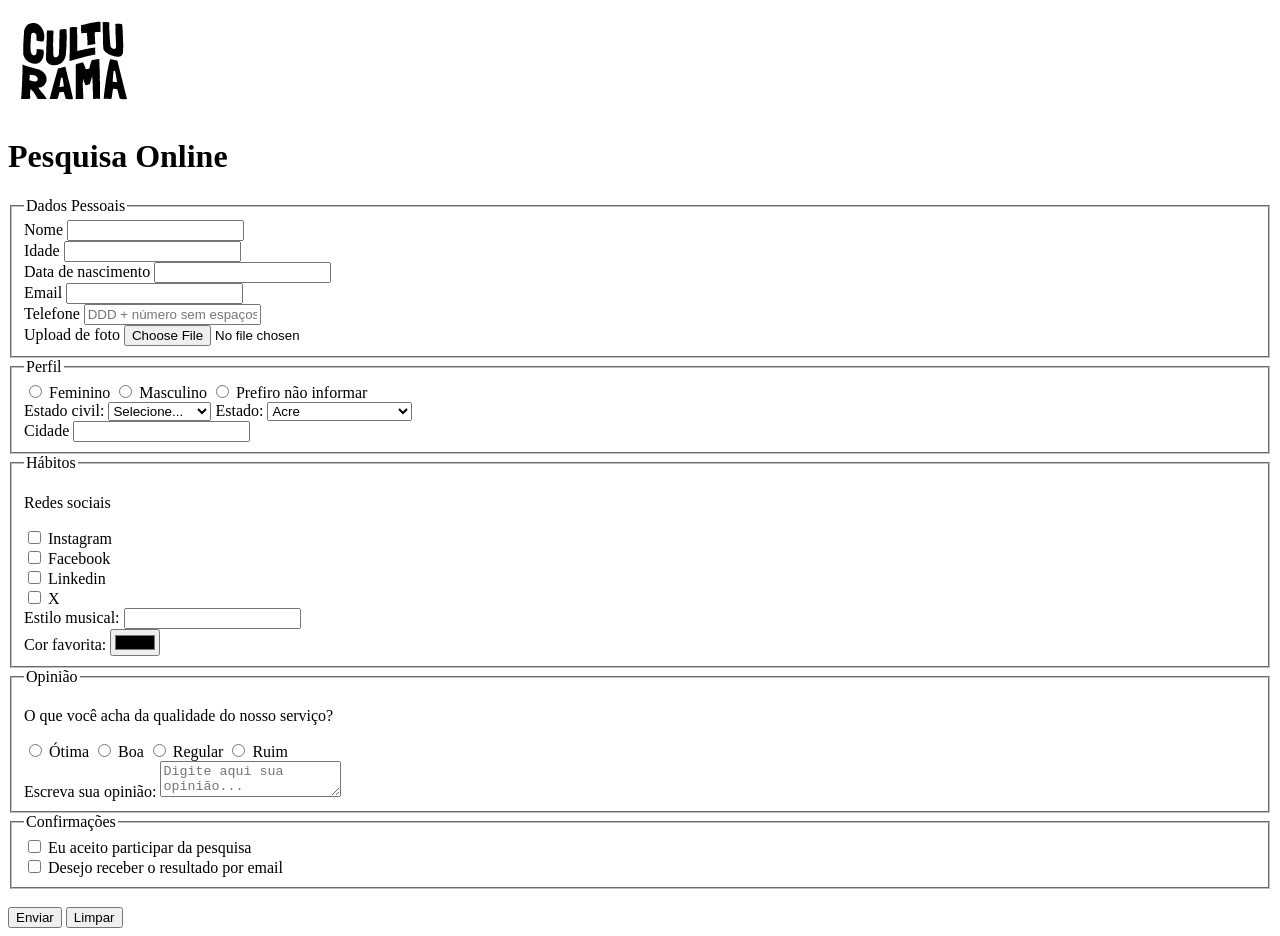
==== index.html @ dbf08f74 "Adiciona logo" ====
<!DOCTYPE html>
<html lang="pt-BR">
<head>
    <meta charset="UTF-8">
    <meta name="viewport" content="width=device-width, initial-scale=1.0">
    <link rel="icon" href="culturama-favico.png">
    <title>Pesquisa Culturama</title>
    <link rel="stylesheet" href="./css/style.css">
</head>
<body>
    <header>
        <img src="img/logo-culturama.png" alt="logo-culturama">
        <h1>Pesquisa Online</h1>
    </header>
    <section>
        <form action="" method="get">
            <!-- DADOS PESSOAIS-->
            <fieldset>
                <!-- DADOS PESSOAIS-->
                <legend>Dados Pessoais</legend>
                <label for="name">Nome</label>
                <input id="name" type="text" name="userName" required>
                <br>
                <label for="age"> Idade</label>
                <input id="age" name="userAge" min="12" max="100" required>
                <br>
                <label for="birthDate">Data de nascimento</label>
                <input id="birthDate" name="userBirthDate">
                <br>
                <label for="email">Email</label>
                <input id="email" name="userEmail" required>
                <br>
                <label for="tel">Telefone</label>
                <input id="tel" name="userPhoneNumber" pattern="[0-9]{11}" placeholder="DDD + número sem espaços ou hífen">
                <br>
                <label for="image">Upload de foto</label>
                <input id="image" type="file" accept="image/*" name="userImage">
                <br>            
            </fieldset>
            <fieldset>
                <legend>Perfil</legend>
                <input id="fem" type="radio" name="userGender" value="Feminino">
                <label for="fem">Feminino</label>
                <input id="masc" type="radio" name="userGender" value="Masculino">
                <label for="masc">Masculino</label>
                <input id="nao" type="radio" name="userGender" value="notInformed">
                <label for="nao">Prefiro não informar</label>
                <br>
                <label for="maritalStatus">Estado civil:</label>
                <select id="maritalStatus" name="userMaritalStatus">
                    <option value="notInformed">Selecione...</option>
                    <option value="casado">Casado</option>
                    <option value="solteiro">Solteiro</option>
                    <option value="divorciado">Divorciado</option>
                    <option value="casado">União estável</option>
                </select>
                <label for="state">Estado:</label>
                <select id="state" name="userState">
                    <option value="acre">Acre</option>
                    <option value="alagoas">Alagoas</option>
                    <option value="amapa">Amapá</option>
                    <option value="amazonas">Amazonas</option>
                    <option value="bahia">Bahia</option>
                    <option value="ceara">Ceará</option>
                    <option value="distritoFederal">Distrito Federal</option>
                    <option value="espiritoSanto">Espirito Santo</option>
                    <option value="goias">Goiás</option>
                    <option value="maranhão">Maranhão</option>
                    <option value="matoGrossoDoSul">Mato Grosso do Sul</option>
                    <option value="matoGrosso">Mato Grosso</option>
                    <option value="minasGerais">Minas Gerais</option>
                    <option value="para">Pará</option>
                    <option value="paraiba">Paraíba</option>
                    <option value="parana">Paraná</option>
                    <option value="pernambuco">Pernambuco</option>
                    <option value="piaui">Piauí</option>
                    <option value="rioDeJaneiro">Rio de Janeiro</option>
                    <option value="rioGrandeDoNorte">Rio Grande do Norte</option>
                    <option value="rioGrandeDoSul">Rio Grande do Sul</option>
                    <option value="rondonia">Rondônia</option>
                    <option value="roraima">Roraima</option>
                    <option value="santaCatarina">Santa Catarina</option>
                    <option value="saoPaulo">São Paulo</option>
                    <option value="sergipe">Sergipe</option>
                    <option value="tocantins">Tocantins</option>
                </select>
                <br>
                <label for="city">Cidade</label>
                <input id="city" type="text" name="userCity">
            </fieldset>
            <fieldset>
                <legend>Hábitos</legend>
                <p>Redes sociais</p>
                <input id="instagram" type="checkbox" name="social" value="instagram">
                <label for="instagram">Instagram</label>
                <br>
                <input id="facebook" type="checkbox" name="social" value="facebook">
                <label for="facebook">Facebook</label>
                <br>
                <input id="linkedin" type="checkbox" name="social" value="linkedin">
                <label for="linkedin">Linkedin</label>
                <br>
                <input id="X" type="checkbox" name="social" value="x">
                <label for="X">X</label>
                <br>
                <label for="musicStyle">Estilo musical:</label>
                <input list="styleTypes" id="musicStyle" name="userMusicStyle" type="text">
                <datalist id="styleTypes">
                    <option value="Rock">
                    <option value="Pop">
                    <option value="Samba">
                    <option value="Sertanejo">
                </datalist>
                <br>
                <label for="favoriteColor">Cor favorita:</label>
                <input type="color" name="userFavoriteColor" id="favoriteColor">
            </fieldset>
            <fieldset>
                <legend>Opinião</legend>
                <p>O que você acha da qualidade do nosso serviço?</p>
                <input type="radio" id="otimo" name="userServiceOpinion" value="otima">
                <label for="otimo">Ótima</label>
                <input type="radio" id="boa" name="userServiceOpinion" value="boa">
                <label for="boa">Boa</label>
                <input type="radio" id="regular" name="userServiceOpinion" value="regular">
                <label for="regular">Regular</label>
                <input type="radio" id="ruim" name="userServiceOpinion" value="ruim">
                <label for="ruim">Ruim</label>
                <br>
                <label for="comment">Escreva sua opinião:</label>
                <textarea id="comment" name="userComment" placeholder="Digite aqui sua opinião..."></textarea>
            </fieldset>
            <fieldset>
                <legend>Confirmações</legend>
                <input type="checkbox" name="userLgpdTerm" id="lgpd" value="accept" required>
                <label for="lgpd">Eu aceito participar da pesquisa</label>
                <br>
                <input type="checkbox" name="userGetResult" id="getResult" value="accept">
                <label for="getResult">Desejo receber o resultado por email</label>
            </fieldset>
            <br>
            <button type="submit">Enviar</button>
            <button type="reset">Limpar</button>

        </form>
    </section>
</body>
</html>
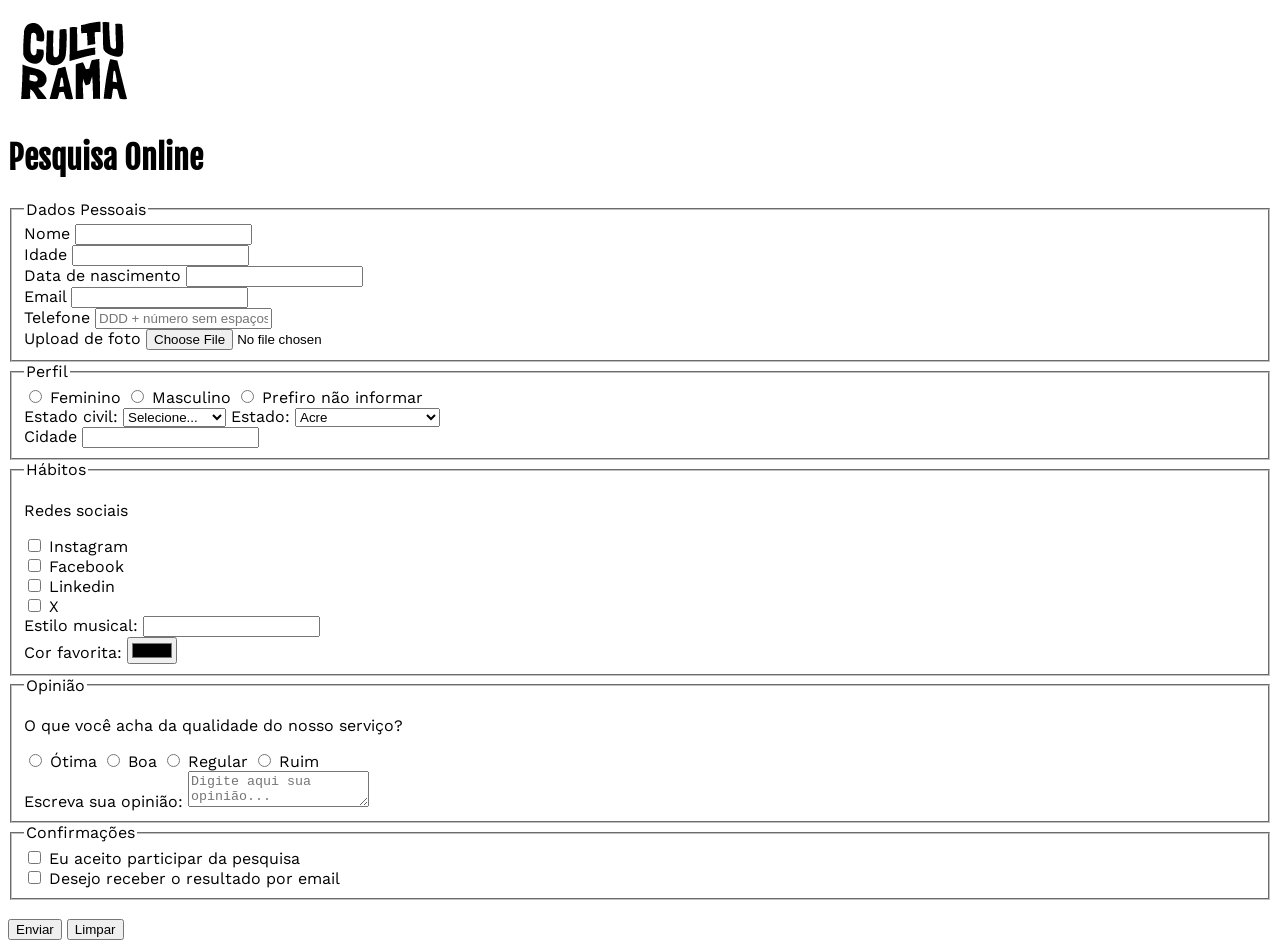
==== commit 8cd9197e: "Adiciona familias de fontes" ====
--- a/index.html
+++ b/index.html
@@ -4,8 +4,13 @@
     <meta charset="UTF-8">
     <meta name="viewport" content="width=device-width, initial-scale=1.0">
     <link rel="icon" href="culturama-favico.png">
+    <link rel="stylesheet" href="./css/style.css">
+
+    <link rel="preconnect" href="https://fonts.googleapis.com">
+    <link rel="preconnect" href="https://fonts.gstatic.com" crossorigin>
+    <link href="https://fonts.googleapis.com/css2?family=Fjalla+One&family=Work+Sans&display=swap" rel="stylesheet">
+
     <title>Pesquisa Culturama</title>
-    <link rel="stylesheet" href="./css/style.css">
 </head>
 <body>
     <header>
--- a/css/style.css
+++ b/css/style.css
@@ -0,0 +1,6 @@
+body{
+      font-family: "Work Sans", sans-serif;
+}
+h1{
+    font-family: "Fjalla One", sans-serif;
+}
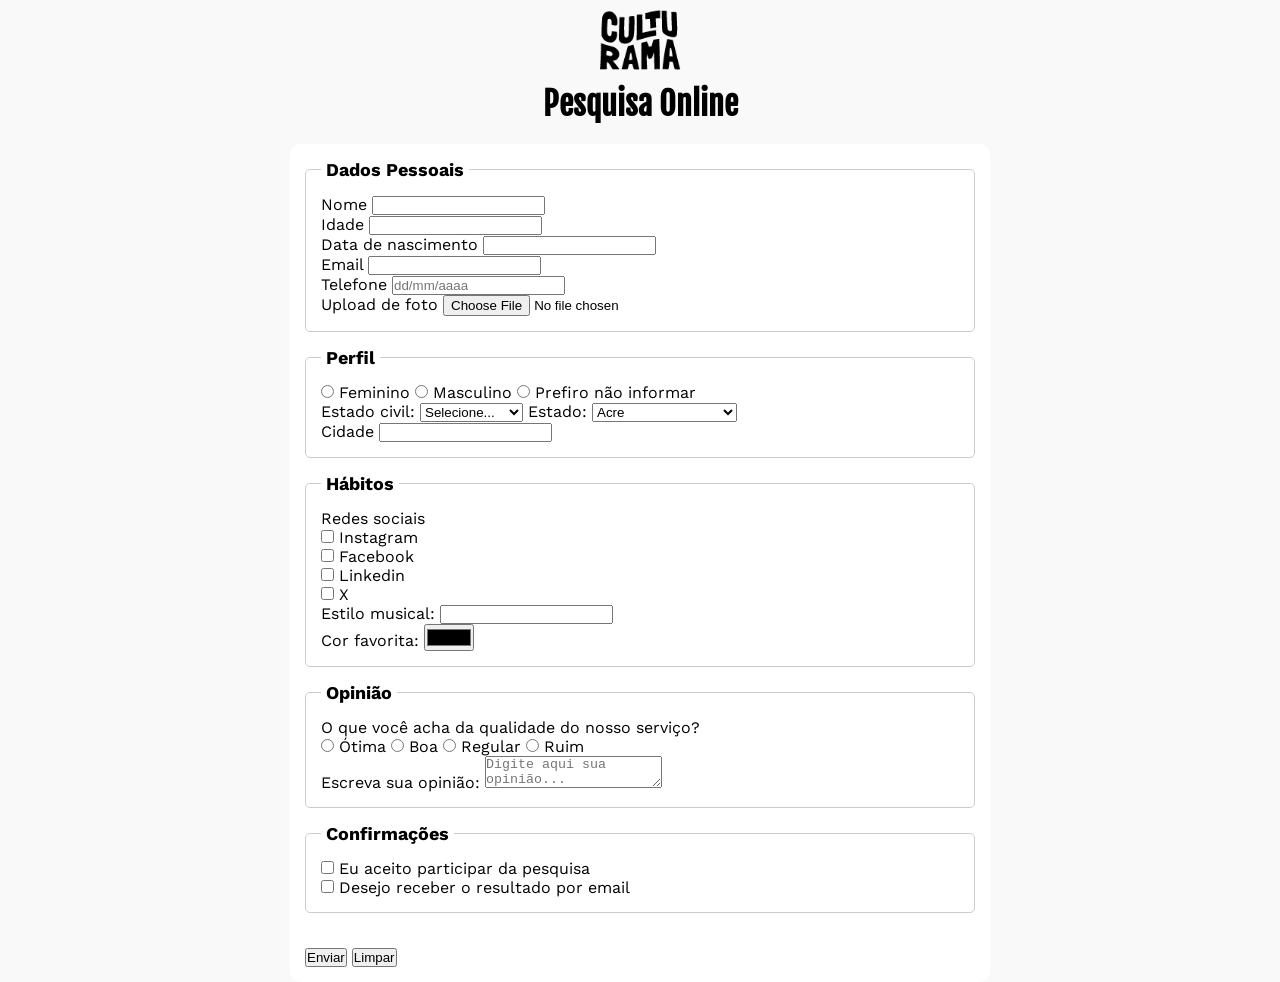
==== commit cccf0dc3: "Primeiros passos de estilizacao" ====
--- a/index.html
+++ b/index.html
@@ -13,141 +13,143 @@
     <title>Pesquisa Culturama</title>
 </head>
 <body>
-    <header>
-        <img src="img/logo-culturama.png" alt="logo-culturama">
-        <h1>Pesquisa Online</h1>
-    </header>
-    <section>
-        <form action="" method="get">
-            <!-- DADOS PESSOAIS-->
-            <fieldset>
+    <main>
+        <header>
+            <img src="img/logo-culturama.png" alt="logo-culturama">
+            <h1>Pesquisa Online</h1>
+        </header>
+        <section>
+            <form action="" method="get">
                 <!-- DADOS PESSOAIS-->
-                <legend>Dados Pessoais</legend>
-                <label for="name">Nome</label>
-                <input id="name" type="text" name="userName" required>
+                <fieldset>
+                    <!-- DADOS PESSOAIS-->
+                    <legend>Dados Pessoais</legend>
+                    <label for="name">Nome</label>
+                    <input id="name" type="text" name="userName" required>
+                    <br>
+                    <label for="age"> Idade</label>
+                    <input id="age" name="userAge" min="12" max="100" required>
+                    <br>
+                    <label for="birthDate">Data de nascimento</label>
+                    <input id="birthDate" name="userBirthDate">
+                    <br>
+                    <label for="email">Email</label>
+                    <input id="email" name="userEmail" required>
+                    <br>
+                    <label for="tel">Telefone</label>
+                    <input id="tel" name="userPhoneNumber" pattern="[0-9]{11}" placeholder="dd/mm/aaaa">
+                    <br>
+                    <label for="image">Upload de foto</label>
+                    <input id="image" type="file" accept="image/*" name="userImage">
+                    <br>            
+                </fieldset>
+                <fieldset>
+                    <legend>Perfil</legend>
+                    <input id="fem" type="radio" name="userGender" value="Feminino">
+                    <label for="fem">Feminino</label>
+                    <input id="masc" type="radio" name="userGender" value="Masculino">
+                    <label for="masc">Masculino</label>
+                    <input id="nao" type="radio" name="userGender" value="notInformed">
+                    <label for="nao">Prefiro não informar</label>
+                    <br>
+                    <label for="maritalStatus">Estado civil:</label>
+                    <select id="maritalStatus" name="userMaritalStatus">
+                        <option value="notInformed">Selecione...</option>
+                        <option value="casado">Casado</option>
+                        <option value="solteiro">Solteiro</option>
+                        <option value="divorciado">Divorciado</option>
+                        <option value="casado">União estável</option>
+                    </select>
+                    <label for="state">Estado:</label>
+                    <select id="state" name="userState">
+                        <option value="acre">Acre</option>
+                        <option value="alagoas">Alagoas</option>
+                        <option value="amapa">Amapá</option>
+                        <option value="amazonas">Amazonas</option>
+                        <option value="bahia">Bahia</option>
+                        <option value="ceara">Ceará</option>
+                        <option value="distritoFederal">Distrito Federal</option>
+                        <option value="espiritoSanto">Espirito Santo</option>
+                        <option value="goias">Goiás</option>
+                        <option value="maranhão">Maranhão</option>
+                        <option value="matoGrossoDoSul">Mato Grosso do Sul</option>
+                        <option value="matoGrosso">Mato Grosso</option>
+                        <option value="minasGerais">Minas Gerais</option>
+                        <option value="para">Pará</option>
+                        <option value="paraiba">Paraíba</option>
+                        <option value="parana">Paraná</option>
+                        <option value="pernambuco">Pernambuco</option>
+                        <option value="piaui">Piauí</option>
+                        <option value="rioDeJaneiro">Rio de Janeiro</option>
+                        <option value="rioGrandeDoNorte">Rio Grande do Norte</option>
+                        <option value="rioGrandeDoSul">Rio Grande do Sul</option>
+                        <option value="rondonia">Rondônia</option>
+                        <option value="roraima">Roraima</option>
+                        <option value="santaCatarina">Santa Catarina</option>
+                        <option value="saoPaulo">São Paulo</option>
+                        <option value="sergipe">Sergipe</option>
+                        <option value="tocantins">Tocantins</option>
+                    </select>
+                    <br>
+                    <label for="city">Cidade</label>
+                    <input id="city" type="text" name="userCity">
+                </fieldset>
+                <fieldset>
+                    <legend>Hábitos</legend>
+                    <p>Redes sociais</p>
+                    <input id="instagram" type="checkbox" name="social" value="instagram">
+                    <label for="instagram">Instagram</label>
+                    <br>
+                    <input id="facebook" type="checkbox" name="social" value="facebook">
+                    <label for="facebook">Facebook</label>
+                    <br>
+                    <input id="linkedin" type="checkbox" name="social" value="linkedin">
+                    <label for="linkedin">Linkedin</label>
+                    <br>
+                    <input id="X" type="checkbox" name="social" value="x">
+                    <label for="X">X</label>
+                    <br>
+                    <label for="musicStyle">Estilo musical:</label>
+                    <input list="styleTypes" id="musicStyle" name="userMusicStyle" type="text">
+                    <datalist id="styleTypes">
+                        <option value="Rock">
+                        <option value="Pop">
+                        <option value="Samba">
+                        <option value="Sertanejo">
+                    </datalist>
+                    <br>
+                    <label for="favoriteColor">Cor favorita:</label>
+                    <input type="color" name="userFavoriteColor" id="favoriteColor">
+                </fieldset>
+                <fieldset>
+                    <legend>Opinião</legend>
+                    <p>O que você acha da qualidade do nosso serviço?</p>
+                    <input type="radio" id="otimo" name="userServiceOpinion" value="otima">
+                    <label for="otimo">Ótima</label>
+                    <input type="radio" id="boa" name="userServiceOpinion" value="boa">
+                    <label for="boa">Boa</label>
+                    <input type="radio" id="regular" name="userServiceOpinion" value="regular">
+                    <label for="regular">Regular</label>
+                    <input type="radio" id="ruim" name="userServiceOpinion" value="ruim">
+                    <label for="ruim">Ruim</label>
+                    <br>
+                    <label for="comment">Escreva sua opinião:</label>
+                    <textarea id="comment" name="userComment" placeholder="Digite aqui sua opinião..."></textarea>
+                </fieldset>
+                <fieldset>
+                    <legend>Confirmações</legend>
+                    <input type="checkbox" name="userLgpdTerm" id="lgpd" value="accept" required>
+                    <label for="lgpd">Eu aceito participar da pesquisa</label>
+                    <br>
+                    <input type="checkbox" name="userGetResult" id="getResult" value="accept">
+                    <label for="getResult">Desejo receber o resultado por email</label>
+                </fieldset>
                 <br>
-                <label for="age"> Idade</label>
-                <input id="age" name="userAge" min="12" max="100" required>
-                <br>
-                <label for="birthDate">Data de nascimento</label>
-                <input id="birthDate" name="userBirthDate">
-                <br>
-                <label for="email">Email</label>
-                <input id="email" name="userEmail" required>
-                <br>
-                <label for="tel">Telefone</label>
-                <input id="tel" name="userPhoneNumber" pattern="[0-9]{11}" placeholder="DDD + número sem espaços ou hífen">
-                <br>
-                <label for="image">Upload de foto</label>
-                <input id="image" type="file" accept="image/*" name="userImage">
-                <br>            
-            </fieldset>
-            <fieldset>
-                <legend>Perfil</legend>
-                <input id="fem" type="radio" name="userGender" value="Feminino">
-                <label for="fem">Feminino</label>
-                <input id="masc" type="radio" name="userGender" value="Masculino">
-                <label for="masc">Masculino</label>
-                <input id="nao" type="radio" name="userGender" value="notInformed">
-                <label for="nao">Prefiro não informar</label>
-                <br>
-                <label for="maritalStatus">Estado civil:</label>
-                <select id="maritalStatus" name="userMaritalStatus">
-                    <option value="notInformed">Selecione...</option>
-                    <option value="casado">Casado</option>
-                    <option value="solteiro">Solteiro</option>
-                    <option value="divorciado">Divorciado</option>
-                    <option value="casado">União estável</option>
-                </select>
-                <label for="state">Estado:</label>
-                <select id="state" name="userState">
-                    <option value="acre">Acre</option>
-                    <option value="alagoas">Alagoas</option>
-                    <option value="amapa">Amapá</option>
-                    <option value="amazonas">Amazonas</option>
-                    <option value="bahia">Bahia</option>
-                    <option value="ceara">Ceará</option>
-                    <option value="distritoFederal">Distrito Federal</option>
-                    <option value="espiritoSanto">Espirito Santo</option>
-                    <option value="goias">Goiás</option>
-                    <option value="maranhão">Maranhão</option>
-                    <option value="matoGrossoDoSul">Mato Grosso do Sul</option>
-                    <option value="matoGrosso">Mato Grosso</option>
-                    <option value="minasGerais">Minas Gerais</option>
-                    <option value="para">Pará</option>
-                    <option value="paraiba">Paraíba</option>
-                    <option value="parana">Paraná</option>
-                    <option value="pernambuco">Pernambuco</option>
-                    <option value="piaui">Piauí</option>
-                    <option value="rioDeJaneiro">Rio de Janeiro</option>
-                    <option value="rioGrandeDoNorte">Rio Grande do Norte</option>
-                    <option value="rioGrandeDoSul">Rio Grande do Sul</option>
-                    <option value="rondonia">Rondônia</option>
-                    <option value="roraima">Roraima</option>
-                    <option value="santaCatarina">Santa Catarina</option>
-                    <option value="saoPaulo">São Paulo</option>
-                    <option value="sergipe">Sergipe</option>
-                    <option value="tocantins">Tocantins</option>
-                </select>
-                <br>
-                <label for="city">Cidade</label>
-                <input id="city" type="text" name="userCity">
-            </fieldset>
-            <fieldset>
-                <legend>Hábitos</legend>
-                <p>Redes sociais</p>
-                <input id="instagram" type="checkbox" name="social" value="instagram">
-                <label for="instagram">Instagram</label>
-                <br>
-                <input id="facebook" type="checkbox" name="social" value="facebook">
-                <label for="facebook">Facebook</label>
-                <br>
-                <input id="linkedin" type="checkbox" name="social" value="linkedin">
-                <label for="linkedin">Linkedin</label>
-                <br>
-                <input id="X" type="checkbox" name="social" value="x">
-                <label for="X">X</label>
-                <br>
-                <label for="musicStyle">Estilo musical:</label>
-                <input list="styleTypes" id="musicStyle" name="userMusicStyle" type="text">
-                <datalist id="styleTypes">
-                    <option value="Rock">
-                    <option value="Pop">
-                    <option value="Samba">
-                    <option value="Sertanejo">
-                </datalist>
-                <br>
-                <label for="favoriteColor">Cor favorita:</label>
-                <input type="color" name="userFavoriteColor" id="favoriteColor">
-            </fieldset>
-            <fieldset>
-                <legend>Opinião</legend>
-                <p>O que você acha da qualidade do nosso serviço?</p>
-                <input type="radio" id="otimo" name="userServiceOpinion" value="otima">
-                <label for="otimo">Ótima</label>
-                <input type="radio" id="boa" name="userServiceOpinion" value="boa">
-                <label for="boa">Boa</label>
-                <input type="radio" id="regular" name="userServiceOpinion" value="regular">
-                <label for="regular">Regular</label>
-                <input type="radio" id="ruim" name="userServiceOpinion" value="ruim">
-                <label for="ruim">Ruim</label>
-                <br>
-                <label for="comment">Escreva sua opinião:</label>
-                <textarea id="comment" name="userComment" placeholder="Digite aqui sua opinião..."></textarea>
-            </fieldset>
-            <fieldset>
-                <legend>Confirmações</legend>
-                <input type="checkbox" name="userLgpdTerm" id="lgpd" value="accept" required>
-                <label for="lgpd">Eu aceito participar da pesquisa</label>
-                <br>
-                <input type="checkbox" name="userGetResult" id="getResult" value="accept">
-                <label for="getResult">Desejo receber o resultado por email</label>
-            </fieldset>
-            <br>
-            <button type="submit">Enviar</button>
-            <button type="reset">Limpar</button>
+                <button type="submit">Enviar</button>
+                <button type="reset">Limpar</button>
 
-        </form>
-    </section>
+            </form>
+        </section>
+    </main>
 </body>
 </html>
--- a/css/style.css
+++ b/css/style.css
@@ -1,6 +1,47 @@
+*{
+    margin: 0;
+    padding: 0;
+    box-sizing: border-box;
+}
 body{
-      font-family: "Work Sans", sans-serif;
+    background-color: #f9f9f9;
+    font-family: "Work Sans", sans-serif;
 }
+
+main{
+    width: 100%;
+    max-width: 700px;
+    margin: 0 auto;
+}
+
+header{
+    text-align: center;
+    margin-bottom: 20px;
+}
+
+img{
+    width: 100px;
+}
+
 h1{
     font-family: "Fjalla One", sans-serif;
+}
+
+form{
+    background-color: #ffffff;
+    padding: 15px;
+    border-radius: 10px;
+}
+
+fieldset{
+    padding: 15px;
+    border: 1px solid #cccccc;
+    border-radius: 5px;
+    margin-bottom: 15px;
+}
+
+legend{
+    font-weight: bold;
+    font-size: 18px;
+    padding: 0 5px;
 }
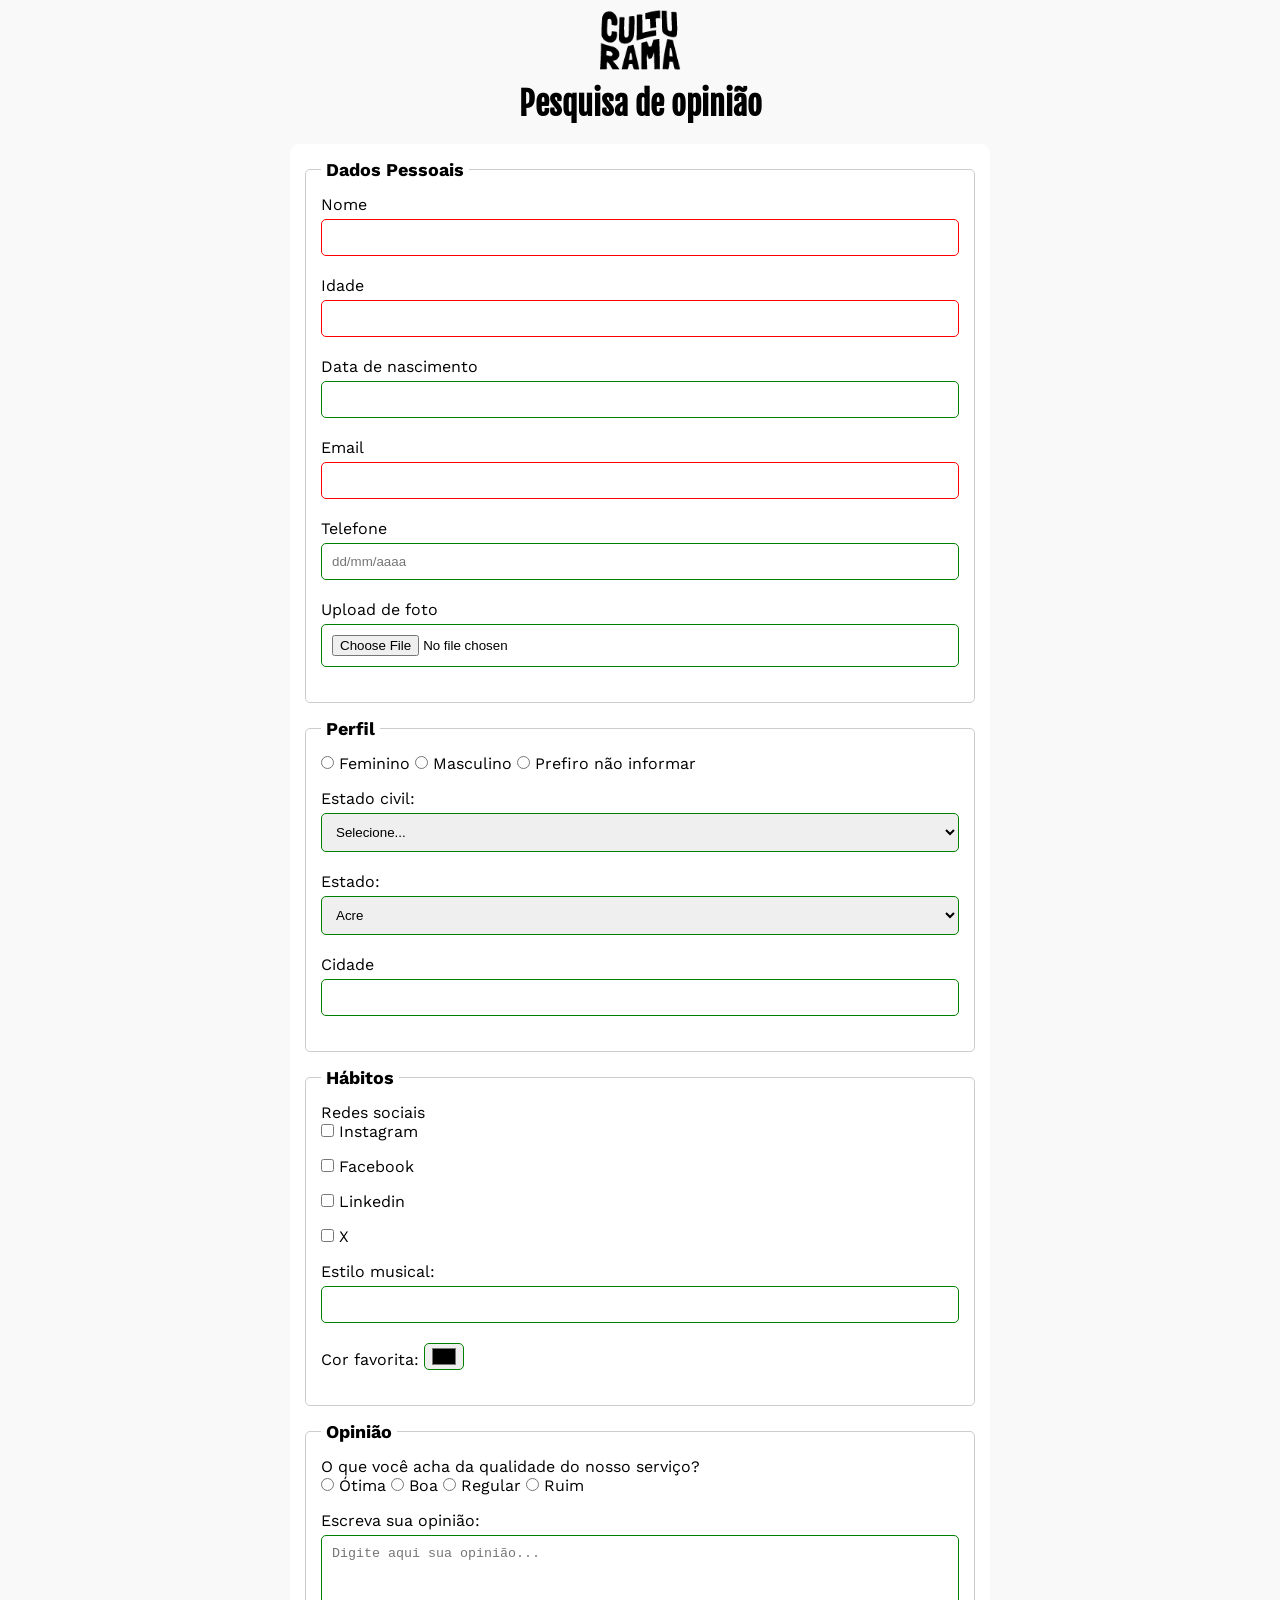
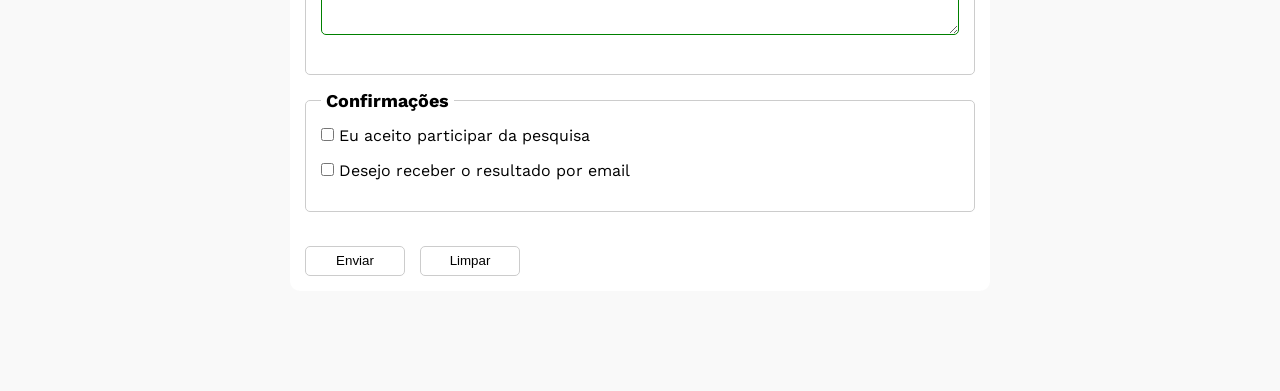
==== commit 63a3d51e: "Validacoes visuais ao formulario" ====
--- a/index.html
+++ b/index.html
@@ -16,10 +16,10 @@
     <main>
         <header>
             <img src="img/logo-culturama.png" alt="logo-culturama">
-            <h1>Pesquisa Online</h1>
+            <h1>Pesquisa de opinião</h1>
         </header>
         <section>
-            <form action="" method="get">
+            <form action="sucesso.html" method="get">
                 <!-- DADOS PESSOAIS-->
                 <fieldset>
                     <!-- DADOS PESSOAIS-->
@@ -28,7 +28,7 @@
                     <input id="name" type="text" name="userName" required>
                     <br>
                     <label for="age"> Idade</label>
-                    <input id="age" name="userAge" min="12" max="100" required>
+                    <input id="age" type="number" name="userAge" min="12" max="100" required>
                     <br>
                     <label for="birthDate">Data de nascimento</label>
                     <input id="birthDate" name="userBirthDate">
--- a/css/style.css
+++ b/css/style.css
@@ -25,12 +25,14 @@
 
 h1{
     font-family: "Fjalla One", sans-serif;
+    text-align: center;
 }
 
 form{
     background-color: #ffffff;
     padding: 15px;
     border-radius: 10px;
+    margin-bottom: 100px;
 }
 
 fieldset{
@@ -44,4 +46,60 @@
     font-weight: bold;
     font-size: 18px;
     padding: 0 5px;
+}
+
+label{
+    display: inline-block;
+    margin-bottom: 5px;
+}
+
+input, 
+select, 
+textarea{
+    width: 100%;
+    padding: 10px;
+    margin-bottom: 20px;
+    border: 1px solid #cccccc;
+    border-radius: 5px;
+}
+
+textarea{
+    min-height: 100px;
+}
+
+input[type="radio"],
+input[type="checkbox"]{
+    width: auto;
+}
+
+input[type="color"]{
+    width: 40px;
+    padding: 0 5px;
+}
+
+input:invalid,
+select:invalid,
+textarea:invalid{
+    border-color: red;
+}
+
+input:valid,
+select:valid,
+textarea:valid{
+    border-color: green;
+}
+
+button{
+    width: 100px;
+    height: 30px;
+    margin-right: 10px;
+    background-color: #ffffff;
+    border: 1px solid #cccccc;
+    border-radius: 5px;
+    cursor: pointer;
+}
+
+button[type="reset"]:hover{
+    background-color: orangered;
+    color: #ffffff;
 }
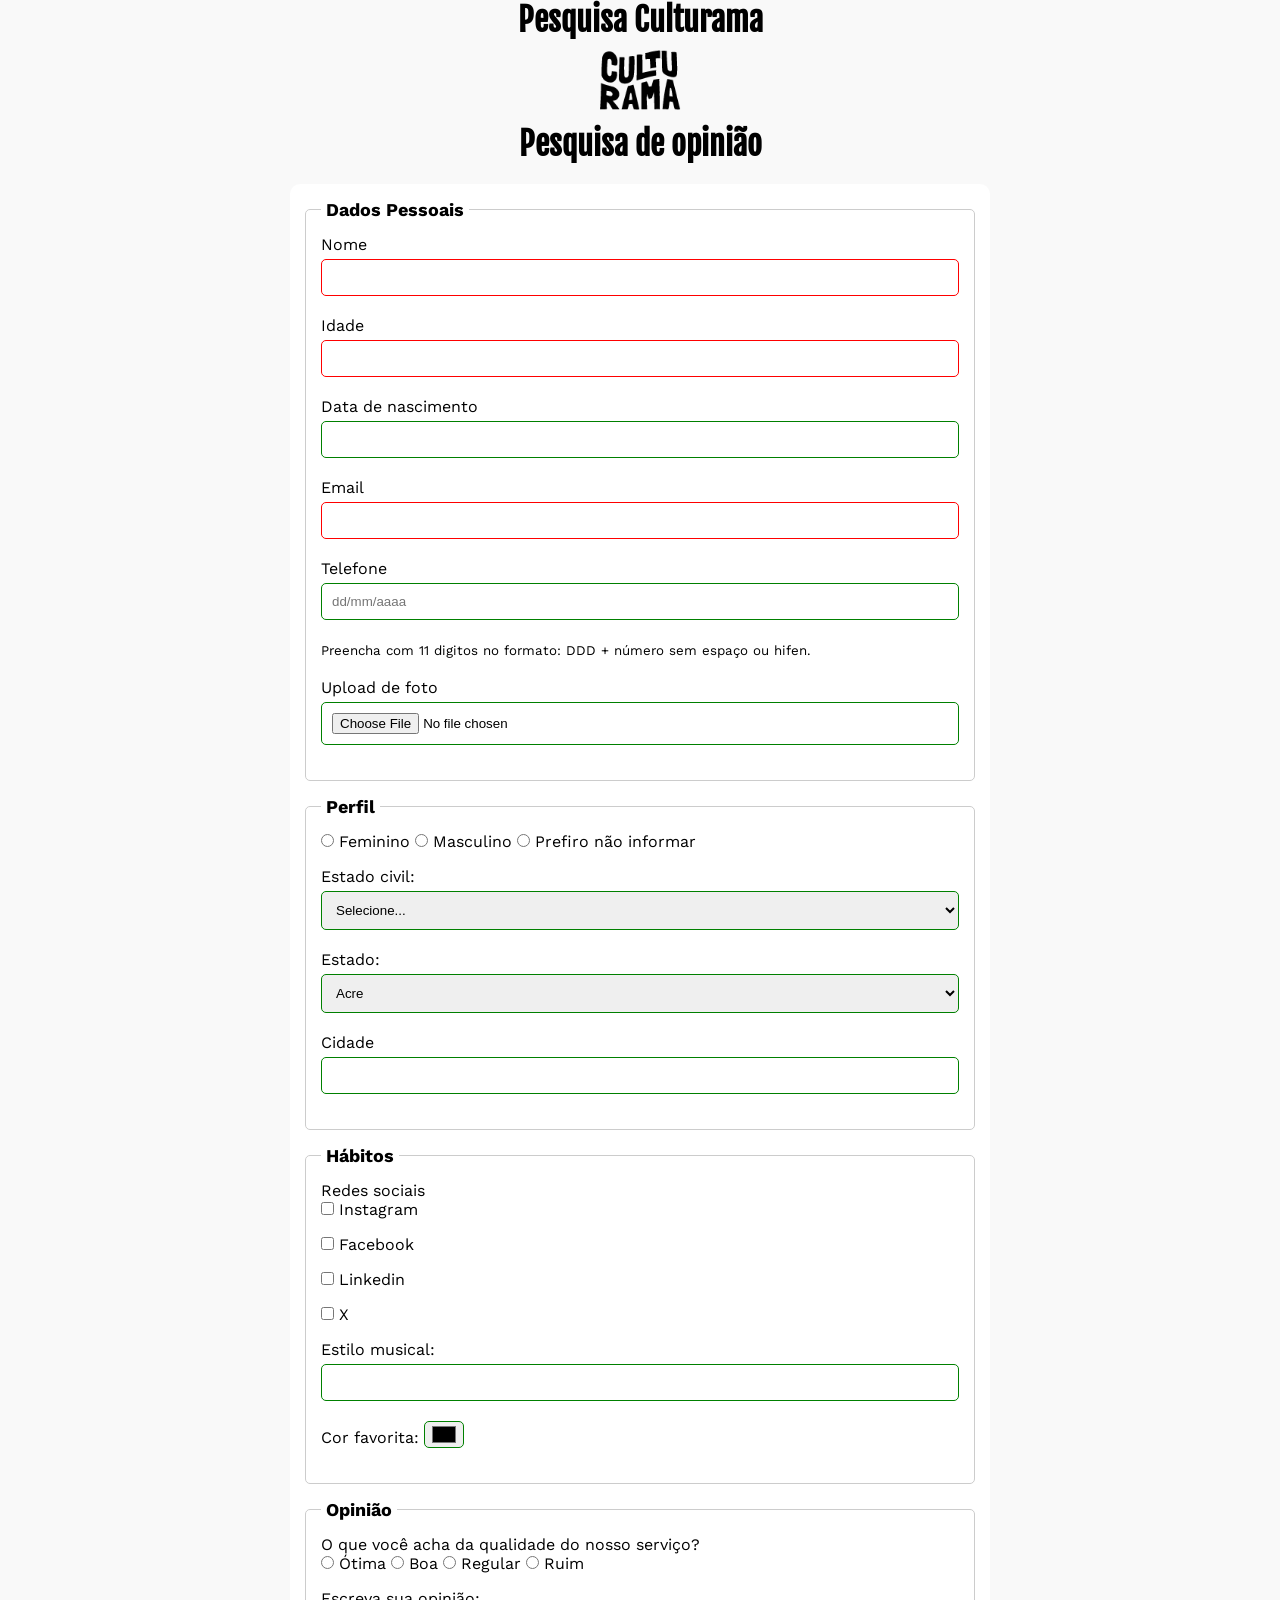
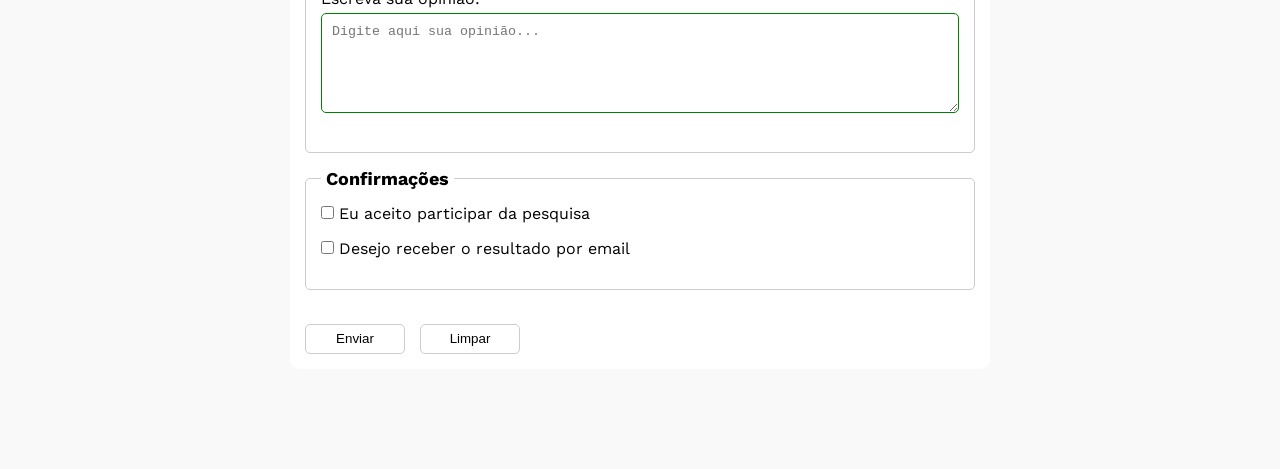
==== commit 8847323b: "Adiciona aria ao campo de telefone" ====
--- a/index.html
+++ b/index.html
@@ -14,6 +14,7 @@
 </head>
 <body>
     <main>
+         <h1>Pesquisa Culturama</h1> 
         <header>
             <img src="img/logo-culturama.png" alt="logo-culturama">
             <h1>Pesquisa de opinião</h1>
@@ -37,7 +38,12 @@
                     <input id="email" name="userEmail" required>
                     <br>
                     <label for="tel">Telefone</label>
-                    <input id="tel" name="userPhoneNumber" pattern="[0-9]{11}" placeholder="dd/mm/aaaa">
+                    <input id="tel" 
+                            name="userPhoneNumber" 
+                            pattern="[0-9]{11}" 
+                            placeholder="dd/mm/aaaa" 
+                            aria-describedby="phoneHelp">
+                    <small id="phoneHelp">Preencha com 11 digitos no formato: DDD + número sem espaço ou hifen.</small>
                     <br>
                     <label for="image">Upload de foto</label>
                     <input id="image" type="file" accept="image/*" name="userImage">
--- a/css/style.css
+++ b/css/style.css
@@ -49,8 +49,22 @@
 }
 
 label{
+    margin-bottom: 5px;
     display: inline-block;
-    margin-bottom: 5px;
+}
+
+input[type="tel"]{
+    margin-bottom: 0;
+}
+
+small{
+    margin-bottom: 20px;
+    display: inline-block;
+}
+
+input:focus{
+    border-color: cornflowerblue;
+    outline: none;
 }
 
 input, 
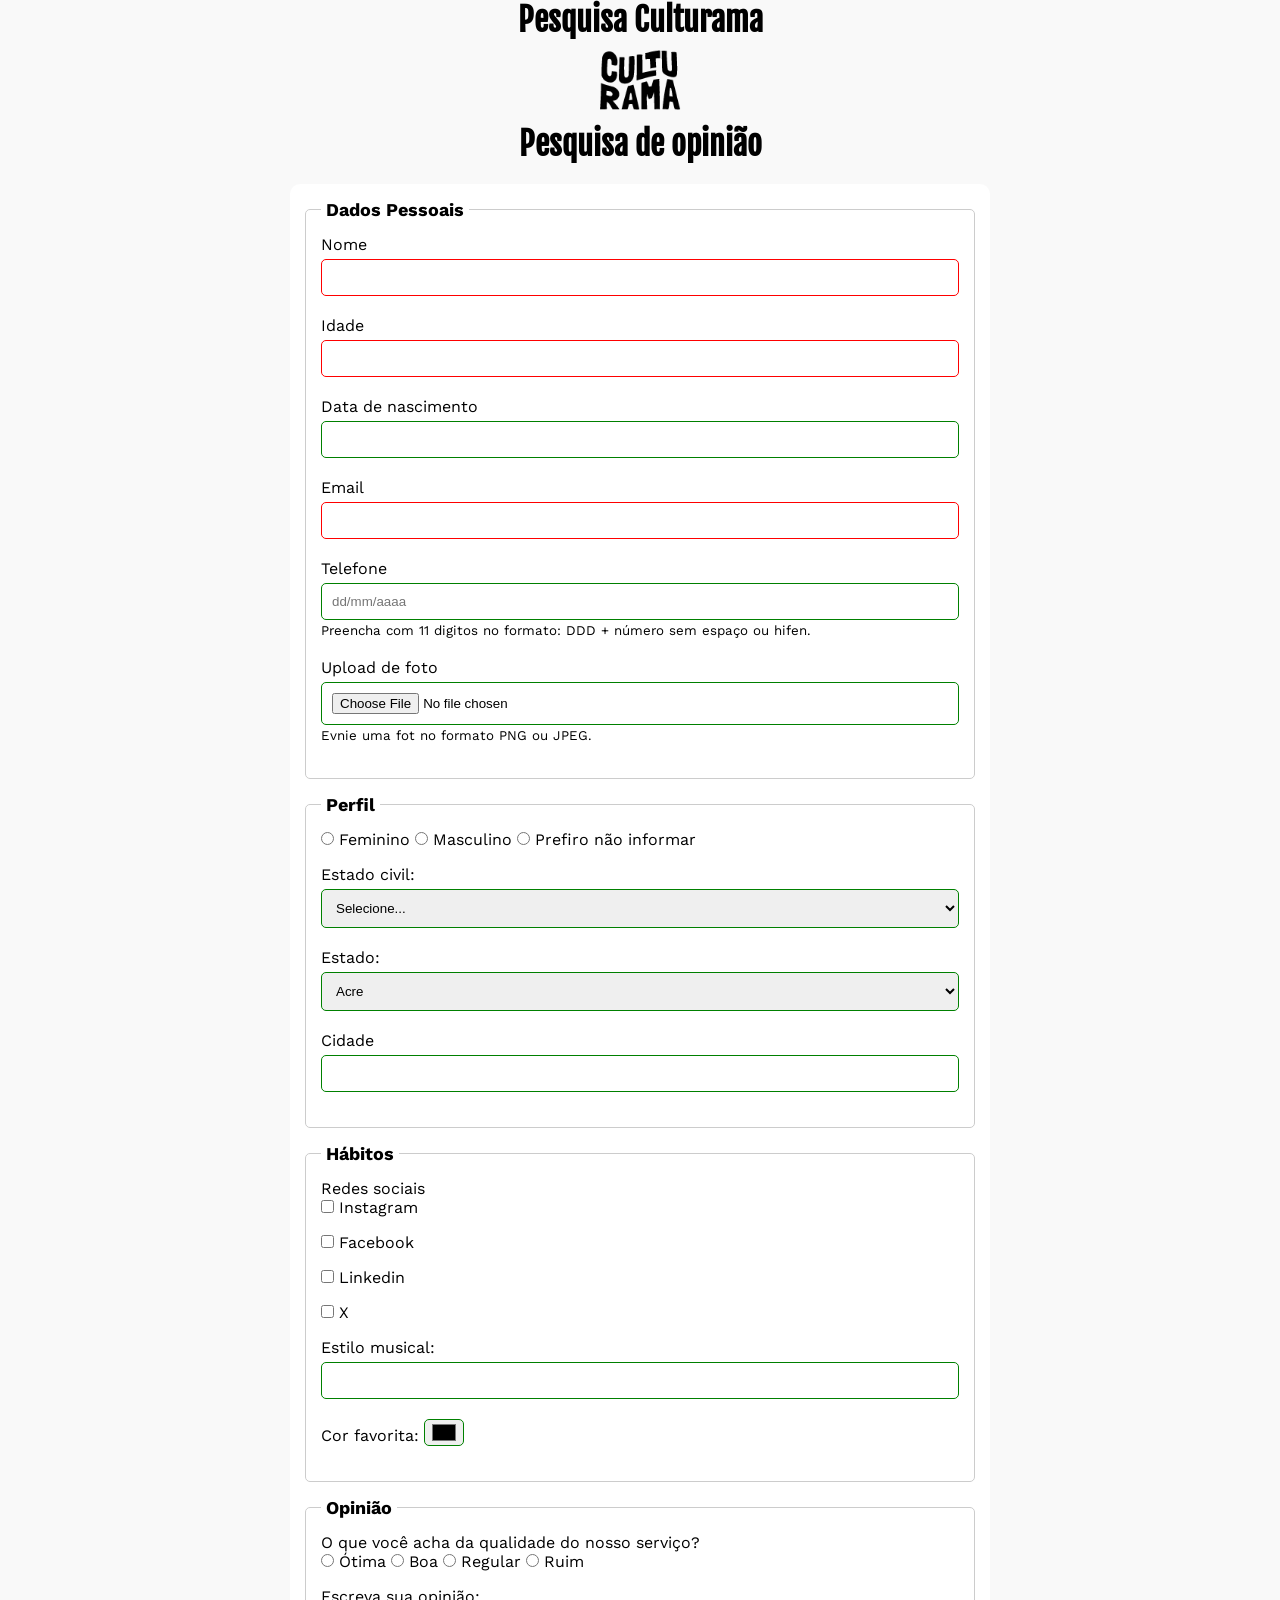
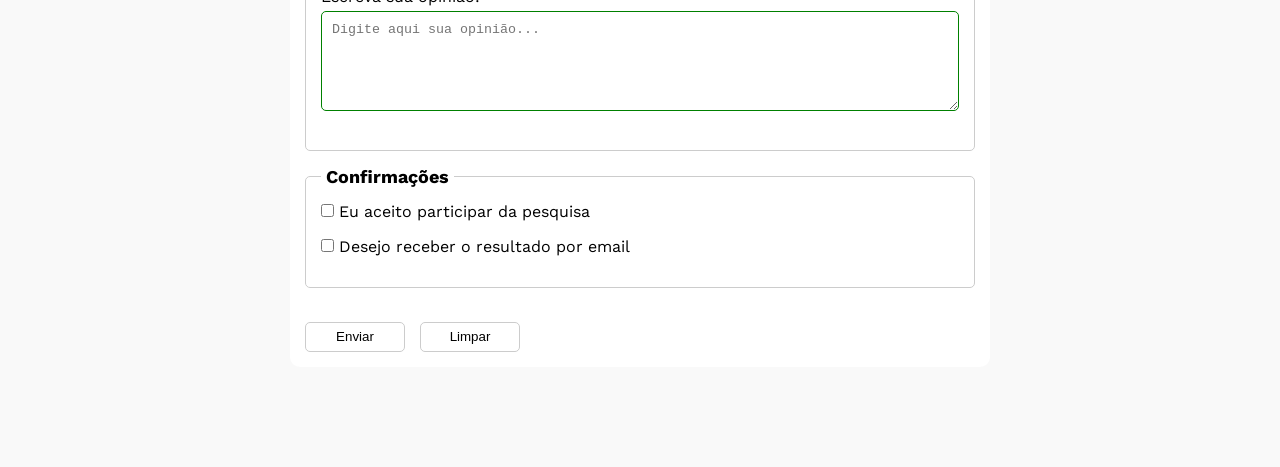
==== commit 8794da56: "Adiciona aria ao campo de uploade de foto" ====
--- a/index.html
+++ b/index.html
@@ -39,6 +39,7 @@
                     <br>
                     <label for="tel">Telefone</label>
                     <input id="tel" 
+                            type="tel"
                             name="userPhoneNumber" 
                             pattern="[0-9]{11}" 
                             placeholder="dd/mm/aaaa" 
@@ -46,7 +47,8 @@
                     <small id="phoneHelp">Preencha com 11 digitos no formato: DDD + número sem espaço ou hifen.</small>
                     <br>
                     <label for="image">Upload de foto</label>
-                    <input id="image" type="file" accept="image/*" name="userImage">
+                    <input id="image" type="file" accept="image/*" name="userImage" aria-describedby="imagemHelp">
+                    <small id="imagehELP">Evnie uma fot no formato PNG ou JPEG.</smalL>
                     <br>            
                 </fieldset>
                 <fieldset>
--- a/css/style.css
+++ b/css/style.css
@@ -48,13 +48,19 @@
     padding: 0 5px;
 }
 
+input[type="radio"],
+input[type="checkbox"]{
+    width: auto;
+}
+
+input[type="color"]{
+    width: 40px;
+    padding: 0 5px;
+}
+
 label{
     margin-bottom: 5px;
     display: inline-block;
-}
-
-input[type="tel"]{
-    margin-bottom: 0;
 }
 
 small{
@@ -77,18 +83,13 @@
     border-radius: 5px;
 }
 
+input[type="tel"],
+input[type="file"]{
+    margin-bottom: 0;
+}
+
 textarea{
     min-height: 100px;
-}
-
-input[type="radio"],
-input[type="checkbox"]{
-    width: auto;
-}
-
-input[type="color"]{
-    width: 40px;
-    padding: 0 5px;
 }
 
 input:invalid,
